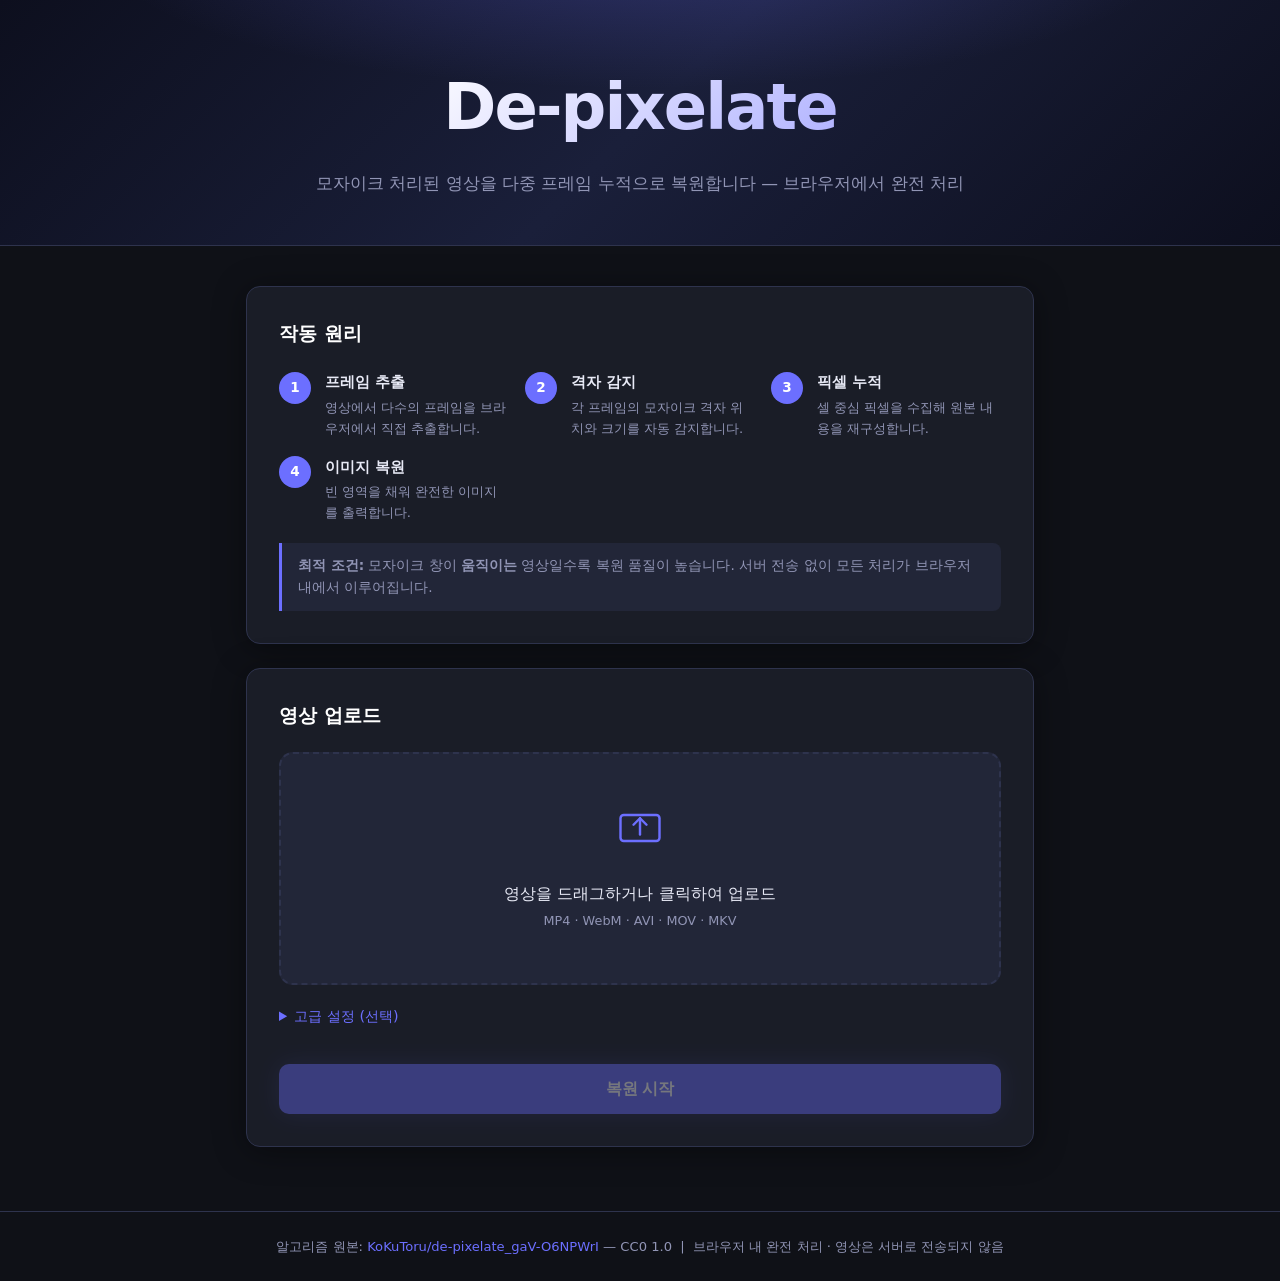
==== public/index.html @ 515e9ef8 "Add Vercel static deployment (pure client-side JS) Full browser-side implementation — no server requ" ====
<!DOCTYPE html>
<html lang="ko">
<head>
  <meta charset="UTF-8" />
  <meta name="viewport" content="width=device-width, initial-scale=1.0" />
  <title>De-pixelate — 모자이크 영상 복원</title>
  <link rel="stylesheet" href="css/style.css" />
</head>
<body>
  <header class="hero">
    <div class="hero-inner">
      <h1>De-pixelate</h1>
      <p class="tagline">모자이크 처리된 영상을 다중 프레임 누적으로 복원합니다 — 브라우저에서 완전 처리</p>
    </div>
  </header>

  <main class="container">

    <section class="card info-card">
      <h2>작동 원리</h2>
      <div class="steps">
        <div class="step">
          <span class="step-num">1</span>
          <div><strong>프레임 추출</strong><p>영상에서 다수의 프레임을 브라우저에서 직접 추출합니다.</p></div>
        </div>
        <div class="step">
          <span class="step-num">2</span>
          <div><strong>격자 감지</strong><p>각 프레임의 모자이크 격자 위치와 크기를 자동 감지합니다.</p></div>
        </div>
        <div class="step">
          <span class="step-num">3</span>
          <div><strong>픽셀 누적</strong><p>셀 중심 픽셀을 수집해 원본 내용을 재구성합니다.</p></div>
        </div>
        <div class="step">
          <span class="step-num">4</span>
          <div><strong>이미지 복원</strong><p>빈 영역을 채워 완전한 이미지를 출력합니다.</p></div>
        </div>
      </div>
      <p class="note">
        <strong>최적 조건:</strong> 모자이크 창이 <strong>움직이는</strong> 영상일수록 복원 품질이 높습니다.
        서버 전송 없이 모든 처리가 브라우저 내에서 이루어집니다.
      </p>
    </section>

    <section class="card upload-card" id="upload-section">
      <h2>영상 업로드</h2>

      <div class="drop-zone" id="drop-zone">
        <svg class="drop-icon" viewBox="0 0 64 64" fill="none" xmlns="http://www.w3.org/2000/svg">
          <rect x="8" y="16" width="48" height="32" rx="4" stroke="currentColor" stroke-width="3"/>
          <path d="M24 28L32 20L40 28" stroke="currentColor" stroke-width="3" stroke-linecap="round" stroke-linejoin="round"/>
          <line x1="32" y1="20" x2="32" y2="40" stroke="currentColor" stroke-width="3" stroke-linecap="round"/>
        </svg>
        <p>영상을 드래그하거나 클릭하여 업로드</p>
        <p class="file-types">MP4 · WebM · AVI · MOV · MKV</p>
        <input type="file" id="file-input" accept="video/*" hidden />
      </div>

      <div id="file-info" class="file-info hidden">
        <svg viewBox="0 0 24 24" fill="none"><path d="M15 2H6a2 2 0 00-2 2v16a2 2 0 002 2h12a2 2 0 002-2V7l-5-5z" stroke="currentColor" stroke-width="1.5"/><polyline points="14 2 14 8 20 8" stroke="currentColor" stroke-width="1.5"/></svg>
        <span id="file-name"></span>
        <span id="file-size" class="muted"></span>
        <button class="btn-icon" id="remove-file" title="제거">✕</button>
      </div>

      <details class="advanced">
        <summary>고급 설정 (선택)</summary>
        <div class="advanced-grid">
          <div class="field-group">
            <label>모자이크 영역 좌표 (픽셀, 자동 감지 권장)</label>
            <div class="inline-fields">
              <label>X <input type="number" id="win-x" placeholder="자동" min="0" /></label>
              <label>Y <input type="number" id="win-y" placeholder="자동" min="0" /></label>
              <label>너비 <input type="number" id="win-w" placeholder="자동" min="1" /></label>
              <label>높이 <input type="number" id="win-h" placeholder="자동" min="1" /></label>
            </div>
          </div>
          <div class="field-group">
            <label>셀 크기 (픽셀, 자동 감지 권장)</label>
            <div class="inline-fields">
              <label>가로 <input type="number" id="cell-w" placeholder="자동" min="2" step="0.5" /></label>
              <label>세로 <input type="number" id="cell-h" placeholder="자동" min="2" step="0.5" /></label>
            </div>
          </div>
        </div>
      </details>

      <button class="btn btn-primary" id="process-btn" disabled>복원 시작</button>
    </section>

    <section class="card progress-card hidden" id="progress-section">
      <h2>처리 중...</h2>
      <div class="progress-bar-wrap"><div class="progress-bar" id="progress-bar"></div></div>
      <p class="progress-stage" id="progress-stage">대기 중...</p>
      <p class="progress-pct" id="progress-pct">0%</p>
    </section>

    <section class="card result-card hidden" id="result-section">
      <h2>복원 완료</h2>
      <div class="result-viewer"><img id="result-img" alt="복원된 이미지" /></div>
      <div class="result-actions">
        <button class="btn btn-primary" id="download-btn">PNG 다운로드</button>
        <button class="btn btn-secondary" id="new-btn">새 영상 처리</button>
      </div>
    </section>

    <section class="card error-card hidden" id="error-section">
      <h2>오류 발생</h2>
      <p id="error-msg"></p>
      <button class="btn btn-secondary" id="error-retry-btn">다시 시도</button>
    </section>

  </main>

  <footer class="footer">
    <p>알고리즘 원본: <a href="https://github.com/KoKuToru/de-pixelate_gaV-O6NPWrI" target="_blank" rel="noopener">KoKuToru/de-pixelate_gaV-O6NPWrI</a> — CC0 1.0 &nbsp;|&nbsp; 브라우저 내 완전 처리 · 영상은 서버로 전송되지 않음</p>
  </footer>

  <script src="js/depixelate.js"></script>
  <script src="js/app.js"></script>
</body>
</html>
---- public/css/style.css ----
/* ── Reset & Base ── */
*, *::before, *::after { box-sizing: border-box; margin: 0; padding: 0; }

:root {
  --bg: #0f1117;
  --bg2: #1a1d27;
  --bg3: #222638;
  --border: #2e334d;
  --accent: #6c6fff;
  --accent2: #4e51cc;
  --accent-glow: rgba(108, 111, 255, 0.25);
  --text: #e8eaf6;
  --text2: #9195b5;
  --success: #4caf7d;
  --error: #f06565;
  --radius: 14px;
  --shadow: 0 4px 32px rgba(0,0,0,0.4);
}

html { scroll-behavior: smooth; }

body {
  font-family: 'Segoe UI', system-ui, -apple-system, sans-serif;
  background: var(--bg);
  color: var(--text);
  min-height: 100vh;
  line-height: 1.6;
}

/* ── Hero ── */
.hero {
  background: linear-gradient(135deg, #0d0f1e 0%, #1a1f3a 50%, #0d0f1e 100%);
  border-bottom: 1px solid var(--border);
  padding: 3.5rem 1rem 3rem;
  text-align: center;
  position: relative;
  overflow: hidden;
}

.hero::before {
  content: '';
  position: absolute;
  inset: 0;
  background: radial-gradient(ellipse 60% 80% at 50% -20%, var(--accent-glow), transparent 70%);
  pointer-events: none;
}

.hero-inner { position: relative; z-index: 1; }

.hero h1 {
  font-size: clamp(2.4rem, 6vw, 4rem);
  font-weight: 800;
  letter-spacing: -0.03em;
  background: linear-gradient(135deg, #fff 30%, var(--accent) 100%);
  -webkit-background-clip: text;
  -webkit-text-fill-color: transparent;
  background-clip: text;
}

.tagline {
  margin-top: 0.75rem;
  color: var(--text2);
  font-size: 1.05rem;
}

/* ── Layout ── */
.container {
  max-width: 820px;
  margin: 0 auto;
  padding: 2.5rem 1rem 4rem;
  display: flex;
  flex-direction: column;
  gap: 1.5rem;
}

/* ── Cards ── */
.card {
  background: var(--bg2);
  border: 1px solid var(--border);
  border-radius: var(--radius);
  padding: 2rem;
  box-shadow: var(--shadow);
}

.card h2 {
  font-size: 1.2rem;
  font-weight: 700;
  margin-bottom: 1.25rem;
  color: #fff;
}

/* ── How it works ── */
.steps {
  display: grid;
  grid-template-columns: repeat(auto-fit, minmax(180px, 1fr));
  gap: 1rem;
  margin-bottom: 1.25rem;
}

.step {
  display: flex;
  gap: 0.85rem;
  align-items: flex-start;
}

.step-num {
  flex-shrink: 0;
  width: 2rem;
  height: 2rem;
  border-radius: 50%;
  background: var(--accent);
  color: #fff;
  font-weight: 700;
  font-size: 0.85rem;
  display: flex;
  align-items: center;
  justify-content: center;
  margin-top: 0.1rem;
}

.step strong { display: block; font-size: 0.92rem; margin-bottom: 0.2rem; }
.step p { font-size: 0.82rem; color: var(--text2); }

.note {
  font-size: 0.85rem;
  color: var(--text2);
  background: var(--bg3);
  border-left: 3px solid var(--accent);
  padding: 0.75rem 1rem;
  border-radius: 0 8px 8px 0;
}

/* ── Drop zone ── */
.drop-zone {
  border: 2px dashed var(--border);
  border-radius: var(--radius);
  padding: 3rem 2rem;
  text-align: center;
  cursor: pointer;
  transition: border-color 0.2s, background 0.2s;
  background: var(--bg3);
}

.drop-zone:hover,
.drop-zone.dragover {
  border-color: var(--accent);
  background: rgba(108,111,255,0.07);
}

.drop-icon {
  width: 52px;
  height: 52px;
  color: var(--accent);
  margin-bottom: 1rem;
}

.drop-zone p { color: var(--text2); margin: 0.25rem 0; }
.drop-zone p:first-of-type { color: var(--text); font-weight: 500; }
.file-types { font-size: 0.8rem; }

/* ── File info ── */
.file-info {
  display: flex;
  align-items: center;
  gap: 0.75rem;
  background: var(--bg3);
  border: 1px solid var(--border);
  border-radius: 10px;
  padding: 0.75rem 1rem;
  margin-top: 1rem;
}

.file-info svg { width: 20px; height: 20px; color: var(--accent); flex-shrink: 0; }
.file-info #file-name { flex: 1; font-size: 0.9rem; word-break: break-all; }
.muted { font-size: 0.8rem; color: var(--text2); white-space: nowrap; }

/* ── Advanced ── */
.advanced { margin-top: 1.25rem; }

.advanced summary {
  cursor: pointer;
  color: var(--accent);
  font-size: 0.9rem;
  font-weight: 500;
  user-select: none;
  margin-bottom: 0.75rem;
}

.advanced-grid {
  display: flex;
  flex-direction: column;
  gap: 1rem;
  background: var(--bg3);
  border: 1px solid var(--border);
  border-radius: 10px;
  padding: 1rem;
}

.field-group > label:first-child {
  display: block;
  font-size: 0.82rem;
  color: var(--text2);
  margin-bottom: 0.5rem;
}

.inline-fields {
  display: flex;
  flex-wrap: wrap;
  gap: 0.5rem;
}

.inline-fields label {
  display: flex;
  align-items: center;
  gap: 0.35rem;
  font-size: 0.82rem;
  color: var(--text2);
}

.inline-fields input {
  width: 90px;
  background: var(--bg2);
  border: 1px solid var(--border);
  border-radius: 6px;
  color: var(--text);
  padding: 0.35rem 0.5rem;
  font-size: 0.85rem;
  outline: none;
}

.inline-fields input:focus { border-color: var(--accent); }

/* ── Buttons ── */
.btn {
  display: inline-flex;
  align-items: center;
  justify-content: center;
  gap: 0.5rem;
  padding: 0.75rem 1.75rem;
  border-radius: 10px;
  border: none;
  font-size: 0.95rem;
  font-weight: 600;
  cursor: pointer;
  transition: background 0.18s, transform 0.1s, opacity 0.2s;
}

.btn:active { transform: scale(0.97); }
.btn:disabled { opacity: 0.4; cursor: not-allowed; }

.btn-primary {
  background: var(--accent);
  color: #fff;
  width: 100%;
  margin-top: 1.5rem;
  font-size: 1rem;
  padding: 0.9rem;
  box-shadow: 0 0 24px var(--accent-glow);
}

.btn-primary:hover:not(:disabled) { background: var(--accent2); }

.btn-secondary {
  background: var(--bg3);
  color: var(--text);
  border: 1px solid var(--border);
}

.btn-secondary:hover { background: var(--border); }

.btn-icon {
  background: none;
  border: none;
  color: var(--text2);
  cursor: pointer;
  font-size: 1rem;
  padding: 0.25rem;
  border-radius: 4px;
  transition: color 0.15s;
}

.btn-icon:hover { color: var(--error); }

/* ── Progress ── */
.progress-bar-wrap {
  background: var(--bg3);
  border-radius: 100px;
  height: 10px;
  overflow: hidden;
  margin-bottom: 0.75rem;
}

.progress-bar {
  height: 100%;
  width: 0%;
  background: linear-gradient(90deg, var(--accent), #9b6fff);
  border-radius: 100px;
  transition: width 0.4s ease;
  box-shadow: 0 0 12px var(--accent-glow);
}

.progress-stage { color: var(--text2); font-size: 0.9rem; }
.progress-pct {
  font-size: 2rem;
  font-weight: 800;
  margin-top: 0.5rem;
  background: linear-gradient(135deg, #fff, var(--accent));
  -webkit-background-clip: text;
  -webkit-text-fill-color: transparent;
  background-clip: text;
}

/* ── Result ── */
.result-viewer {
  background: var(--bg3);
  border: 1px solid var(--border);
  border-radius: 10px;
  overflow: hidden;
  margin-bottom: 1.25rem;
  display: flex;
  align-items: center;
  justify-content: center;
  min-height: 200px;
}

.result-viewer img {
  max-width: 100%;
  max-height: 65vh;
  object-fit: contain;
  display: block;
}

.result-actions {
  display: flex;
  gap: 0.75rem;
}

.result-actions .btn-primary {
  flex: 1;
  margin-top: 0;
}

.result-actions .btn-secondary {
  flex: 1;
}

/* ── Error ── */
.error-card h2 { color: var(--error); }
.error-card p {
  color: var(--text2);
  background: rgba(240,101,101,0.08);
  border: 1px solid rgba(240,101,101,0.2);
  border-radius: 8px;
  padding: 0.75rem 1rem;
  font-size: 0.9rem;
  margin-bottom: 1rem;
  word-break: break-word;
}

/* ── Footer ── */
.footer {
  text-align: center;
  padding: 1.5rem 1rem;
  border-top: 1px solid var(--border);
  color: var(--text2);
  font-size: 0.82rem;
}

.footer a { color: var(--accent); text-decoration: none; }
.footer a:hover { text-decoration: underline; }

/* ── Utilities ── */
.hidden { display: none !important; }
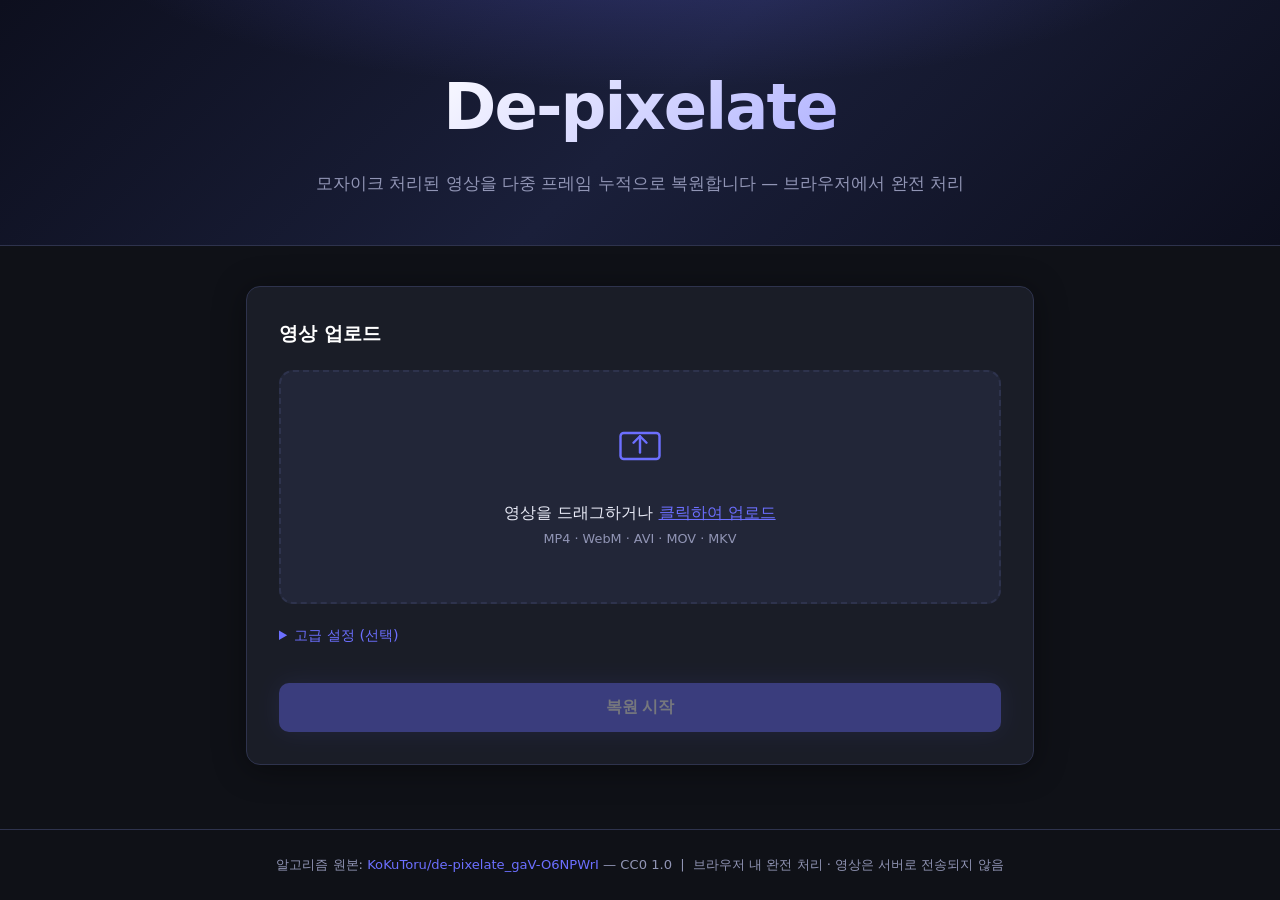
==== commit 8cfc9fbd: "Rewrite: drag-to-select mosaic region, fix algorithm, WebM video output - Add interactive drag selec" ====
--- a/public/index.html
+++ b/public/index.html
@@ -16,65 +16,46 @@
 
   <main class="container">
 
-    <section class="card info-card">
-      <h2>작동 원리</h2>
-      <div class="steps">
-        <div class="step">
-          <span class="step-num">1</span>
-          <div><strong>프레임 추출</strong><p>영상에서 다수의 프레임을 브라우저에서 직접 추출합니다.</p></div>
-        </div>
-        <div class="step">
-          <span class="step-num">2</span>
-          <div><strong>격자 감지</strong><p>각 프레임의 모자이크 격자 위치와 크기를 자동 감지합니다.</p></div>
-        </div>
-        <div class="step">
-          <span class="step-num">3</span>
-          <div><strong>픽셀 누적</strong><p>셀 중심 픽셀을 수집해 원본 내용을 재구성합니다.</p></div>
-        </div>
-        <div class="step">
-          <span class="step-num">4</span>
-          <div><strong>이미지 복원</strong><p>빈 영역을 채워 완전한 이미지를 출력합니다.</p></div>
-        </div>
-      </div>
-      <p class="note">
-        <strong>최적 조건:</strong> 모자이크 창이 <strong>움직이는</strong> 영상일수록 복원 품질이 높습니다.
-        서버 전송 없이 모든 처리가 브라우저 내에서 이루어집니다.
-      </p>
-    </section>
-
+    <!-- UPLOAD SECTION -->
     <section class="card upload-card" id="upload-section">
       <h2>영상 업로드</h2>
 
-      <div class="drop-zone" id="drop-zone">
+      <!-- Drop zone -->
+      <div class="drop-zone" id="drop-zone" role="button" tabindex="0" aria-label="영상 파일을 드롭하거나 클릭하세요">
+        <input type="file" id="file-input" accept="video/*" hidden />
         <svg class="drop-icon" viewBox="0 0 64 64" fill="none" xmlns="http://www.w3.org/2000/svg">
           <rect x="8" y="16" width="48" height="32" rx="4" stroke="currentColor" stroke-width="3"/>
           <path d="M24 28L32 20L40 28" stroke="currentColor" stroke-width="3" stroke-linecap="round" stroke-linejoin="round"/>
           <line x1="32" y1="20" x2="32" y2="40" stroke="currentColor" stroke-width="3" stroke-linecap="round"/>
         </svg>
-        <p>영상을 드래그하거나 클릭하여 업로드</p>
+        <p>영상을 드래그하거나 <span class="drop-link">클릭하여 업로드</span></p>
         <p class="file-types">MP4 · WebM · AVI · MOV · MKV</p>
-        <input type="file" id="file-input" accept="video/*" hidden />
       </div>
 
+      <!-- File info row -->
       <div id="file-info" class="file-info hidden">
-        <svg viewBox="0 0 24 24" fill="none"><path d="M15 2H6a2 2 0 00-2 2v16a2 2 0 002 2h12a2 2 0 002-2V7l-5-5z" stroke="currentColor" stroke-width="1.5"/><polyline points="14 2 14 8 20 8" stroke="currentColor" stroke-width="1.5"/></svg>
+        <svg viewBox="0 0 24 24" fill="none">
+          <path d="M15 2H6a2 2 0 00-2 2v16a2 2 0 002 2h12a2 2 0 002-2V7l-5-5z" stroke="currentColor" stroke-width="1.5"/>
+          <polyline points="14 2 14 8 20 8" stroke="currentColor" stroke-width="1.5"/>
+        </svg>
         <span id="file-name"></span>
         <span id="file-size" class="muted"></span>
-        <button class="btn-icon" id="remove-file" title="제거">✕</button>
+        <button class="btn-icon" id="remove-file" title="파일 제거" aria-label="파일 제거">✕</button>
       </div>
 
+      <!-- Preview canvas area -->
+      <div id="preview-wrap" class="preview-wrap hidden">
+        <p class="selection-hint">복원할 모자이크 영역을 드래그하여 선택하세요</p>
+        <div class="canvas-wrap">
+          <canvas id="preview-canvas"></canvas>
+        </div>
+        <p id="selection-info" class="selection-info"></p>
+      </div>
+
+      <!-- Advanced settings -->
       <details class="advanced">
         <summary>고급 설정 (선택)</summary>
         <div class="advanced-grid">
-          <div class="field-group">
-            <label>모자이크 영역 좌표 (픽셀, 자동 감지 권장)</label>
-            <div class="inline-fields">
-              <label>X <input type="number" id="win-x" placeholder="자동" min="0" /></label>
-              <label>Y <input type="number" id="win-y" placeholder="자동" min="0" /></label>
-              <label>너비 <input type="number" id="win-w" placeholder="자동" min="1" /></label>
-              <label>높이 <input type="number" id="win-h" placeholder="자동" min="1" /></label>
-            </div>
-          </div>
           <div class="field-group">
             <label>셀 크기 (픽셀, 자동 감지 권장)</label>
             <div class="inline-fields">
@@ -85,25 +66,33 @@
         </div>
       </details>
 
+      <!-- Process button -->
       <button class="btn btn-primary" id="process-btn" disabled>복원 시작</button>
     </section>
 
+    <!-- PROGRESS SECTION -->
     <section class="card progress-card hidden" id="progress-section">
       <h2>처리 중...</h2>
-      <div class="progress-bar-wrap"><div class="progress-bar" id="progress-bar"></div></div>
+      <div class="progress-bar-wrap">
+        <div class="progress-bar" id="progress-bar"></div>
+      </div>
       <p class="progress-stage" id="progress-stage">대기 중...</p>
       <p class="progress-pct" id="progress-pct">0%</p>
     </section>
 
+    <!-- RESULT SECTION -->
     <section class="card result-card hidden" id="result-section">
       <h2>복원 완료</h2>
-      <div class="result-viewer"><img id="result-img" alt="복원된 이미지" /></div>
+      <div class="result-viewer">
+        <video id="result-video" controls playsinline loop></video>
+      </div>
       <div class="result-actions">
-        <button class="btn btn-primary" id="download-btn">PNG 다운로드</button>
+        <button class="btn btn-primary" id="download-btn">WebM 다운로드</button>
         <button class="btn btn-secondary" id="new-btn">새 영상 처리</button>
       </div>
     </section>
 
+    <!-- ERROR SECTION -->
     <section class="card error-card hidden" id="error-section">
       <h2>오류 발생</h2>
       <p id="error-msg"></p>
--- a/public/css/style.css
+++ b/public/css/style.css
@@ -11,7 +11,6 @@
   --accent-glow: rgba(108, 111, 255, 0.25);
   --text: #e8eaf6;
   --text2: #9195b5;
-  --success: #4caf7d;
   --error: #f06565;
   --radius: 14px;
   --shadow: 0 4px 32px rgba(0,0,0,0.4);
@@ -57,11 +56,7 @@
   background-clip: text;
 }
 
-.tagline {
-  margin-top: 0.75rem;
-  color: var(--text2);
-  font-size: 1.05rem;
-}
+.tagline { margin-top: 0.75rem; color: var(--text2); font-size: 1.05rem; }
 
 /* ── Layout ── */
 .container {
@@ -73,7 +68,7 @@
   gap: 1.5rem;
 }
 
-/* ── Cards ── */
+/* ── Card ── */
 .card {
   background: var(--bg2);
   border: 1px solid var(--border);
@@ -82,55 +77,9 @@
   box-shadow: var(--shadow);
 }
 
-.card h2 {
-  font-size: 1.2rem;
-  font-weight: 700;
-  margin-bottom: 1.25rem;
-  color: #fff;
-}
-
-/* ── How it works ── */
-.steps {
-  display: grid;
-  grid-template-columns: repeat(auto-fit, minmax(180px, 1fr));
-  gap: 1rem;
-  margin-bottom: 1.25rem;
-}
-
-.step {
-  display: flex;
-  gap: 0.85rem;
-  align-items: flex-start;
-}
-
-.step-num {
-  flex-shrink: 0;
-  width: 2rem;
-  height: 2rem;
-  border-radius: 50%;
-  background: var(--accent);
-  color: #fff;
-  font-weight: 700;
-  font-size: 0.85rem;
-  display: flex;
-  align-items: center;
-  justify-content: center;
-  margin-top: 0.1rem;
-}
-
-.step strong { display: block; font-size: 0.92rem; margin-bottom: 0.2rem; }
-.step p { font-size: 0.82rem; color: var(--text2); }
-
-.note {
-  font-size: 0.85rem;
-  color: var(--text2);
-  background: var(--bg3);
-  border-left: 3px solid var(--accent);
-  padding: 0.75rem 1rem;
-  border-radius: 0 8px 8px 0;
-}
-
-/* ── Drop zone ── */
+.card h2 { font-size: 1.2rem; font-weight: 700; margin-bottom: 1.25rem; color: #fff; }
+
+/* ── Drop Zone ── */
 .drop-zone {
   border: 2px dashed var(--border);
   border-radius: var(--radius);
@@ -144,21 +93,16 @@
 .drop-zone:hover,
 .drop-zone.dragover {
   border-color: var(--accent);
-  background: rgba(108,111,255,0.07);
-}
-
-.drop-icon {
-  width: 52px;
-  height: 52px;
-  color: var(--accent);
-  margin-bottom: 1rem;
-}
-
+  background: rgba(108, 111, 255, 0.07);
+}
+
+.drop-icon { width: 52px; height: 52px; color: var(--accent); margin-bottom: 1rem; }
 .drop-zone p { color: var(--text2); margin: 0.25rem 0; }
 .drop-zone p:first-of-type { color: var(--text); font-weight: 500; }
+.drop-link { color: var(--accent); text-decoration: underline; cursor: pointer; }
 .file-types { font-size: 0.8rem; }
 
-/* ── File info ── */
+/* ── File Info ── */
 .file-info {
   display: flex;
   align-items: center;
@@ -174,9 +118,44 @@
 .file-info #file-name { flex: 1; font-size: 0.9rem; word-break: break-all; }
 .muted { font-size: 0.8rem; color: var(--text2); white-space: nowrap; }
 
-/* ── Advanced ── */
+/* ── Preview / Canvas Wrap ── */
+.preview-wrap {
+  margin-top: 1.25rem;
+}
+
+.canvas-wrap {
+  border: 1px solid var(--border);
+  border-radius: 10px;
+  overflow: hidden;
+  cursor: crosshair;
+  background: #000;
+  user-select: none;
+  -webkit-user-select: none;
+}
+
+#preview-canvas {
+  display: block;
+  width: 100%;
+  max-height: 55vh;
+}
+
+.selection-hint {
+  color: var(--accent);
+  font-size: 0.85rem;
+  text-align: center;
+  margin-bottom: 0.6rem;
+}
+
+.selection-info {
+  color: var(--text2);
+  font-size: 0.82rem;
+  text-align: center;
+  margin-top: 0.5rem;
+  min-height: 1.2em;
+}
+
+/* ── Advanced Settings ── */
 .advanced { margin-top: 1.25rem; }
-
 .advanced summary {
   cursor: pointer;
   color: var(--accent);
@@ -203,12 +182,7 @@
   margin-bottom: 0.5rem;
 }
 
-.inline-fields {
-  display: flex;
-  flex-wrap: wrap;
-  gap: 0.5rem;
-}
-
+.inline-fields { display: flex; flex-wrap: wrap; gap: 0.5rem; }
 .inline-fields label {
   display: flex;
   align-items: center;
@@ -216,7 +190,6 @@
   font-size: 0.82rem;
   color: var(--text2);
 }
-
 .inline-fields input {
   width: 90px;
   background: var(--bg2);
@@ -227,7 +200,6 @@
   font-size: 0.85rem;
   outline: none;
 }
-
 .inline-fields input:focus { border-color: var(--accent); }
 
 /* ── Buttons ── */
@@ -244,7 +216,6 @@
   cursor: pointer;
   transition: background 0.18s, transform 0.1s, opacity 0.2s;
 }
-
 .btn:active { transform: scale(0.97); }
 .btn:disabled { opacity: 0.4; cursor: not-allowed; }
 
@@ -257,7 +228,6 @@
   padding: 0.9rem;
   box-shadow: 0 0 24px var(--accent-glow);
 }
-
 .btn-primary:hover:not(:disabled) { background: var(--accent2); }
 
 .btn-secondary {
@@ -265,7 +235,6 @@
   color: var(--text);
   border: 1px solid var(--border);
 }
-
 .btn-secondary:hover { background: var(--border); }
 
 .btn-icon {
@@ -278,7 +247,6 @@
   border-radius: 4px;
   transition: color 0.15s;
 }
-
 .btn-icon:hover { color: var(--error); }
 
 /* ── Progress ── */
@@ -289,7 +257,6 @@
   overflow: hidden;
   margin-bottom: 0.75rem;
 }
-
 .progress-bar {
   height: 100%;
   width: 0%;
@@ -298,7 +265,6 @@
   transition: width 0.4s ease;
   box-shadow: 0 0 12px var(--accent-glow);
 }
-
 .progress-stage { color: var(--text2); font-size: 0.9rem; }
 .progress-pct {
   font-size: 2rem;
@@ -310,7 +276,7 @@
   background-clip: text;
 }
 
-/* ── Result ── */
+/* ── Result Viewer ── */
 .result-viewer {
   background: var(--bg3);
   border: 1px solid var(--border);
@@ -323,33 +289,24 @@
   min-height: 200px;
 }
 
-.result-viewer img {
+.result-viewer video {
   max-width: 100%;
   max-height: 65vh;
-  object-fit: contain;
   display: block;
-}
-
-.result-actions {
-  display: flex;
-  gap: 0.75rem;
-}
-
-.result-actions .btn-primary {
-  flex: 1;
-  margin-top: 0;
-}
-
-.result-actions .btn-secondary {
-  flex: 1;
-}
-
-/* ── Error ── */
+  border-radius: 0;
+  background: #000;
+}
+
+.result-actions { display: flex; gap: 0.75rem; }
+.result-actions .btn-primary { flex: 1; margin-top: 0; }
+.result-actions .btn-secondary { flex: 1; }
+
+/* ── Error Card ── */
 .error-card h2 { color: var(--error); }
 .error-card p {
   color: var(--text2);
-  background: rgba(240,101,101,0.08);
-  border: 1px solid rgba(240,101,101,0.2);
+  background: rgba(240, 101, 101, 0.08);
+  border: 1px solid rgba(240, 101, 101, 0.2);
   border-radius: 8px;
   padding: 0.75rem 1rem;
   font-size: 0.9rem;
@@ -365,9 +322,8 @@
   color: var(--text2);
   font-size: 0.82rem;
 }
-
 .footer a { color: var(--accent); text-decoration: none; }
 .footer a:hover { text-decoration: underline; }
 
-/* ── Utilities ── */
+/* ── Utility ── */
 .hidden { display: none !important; }
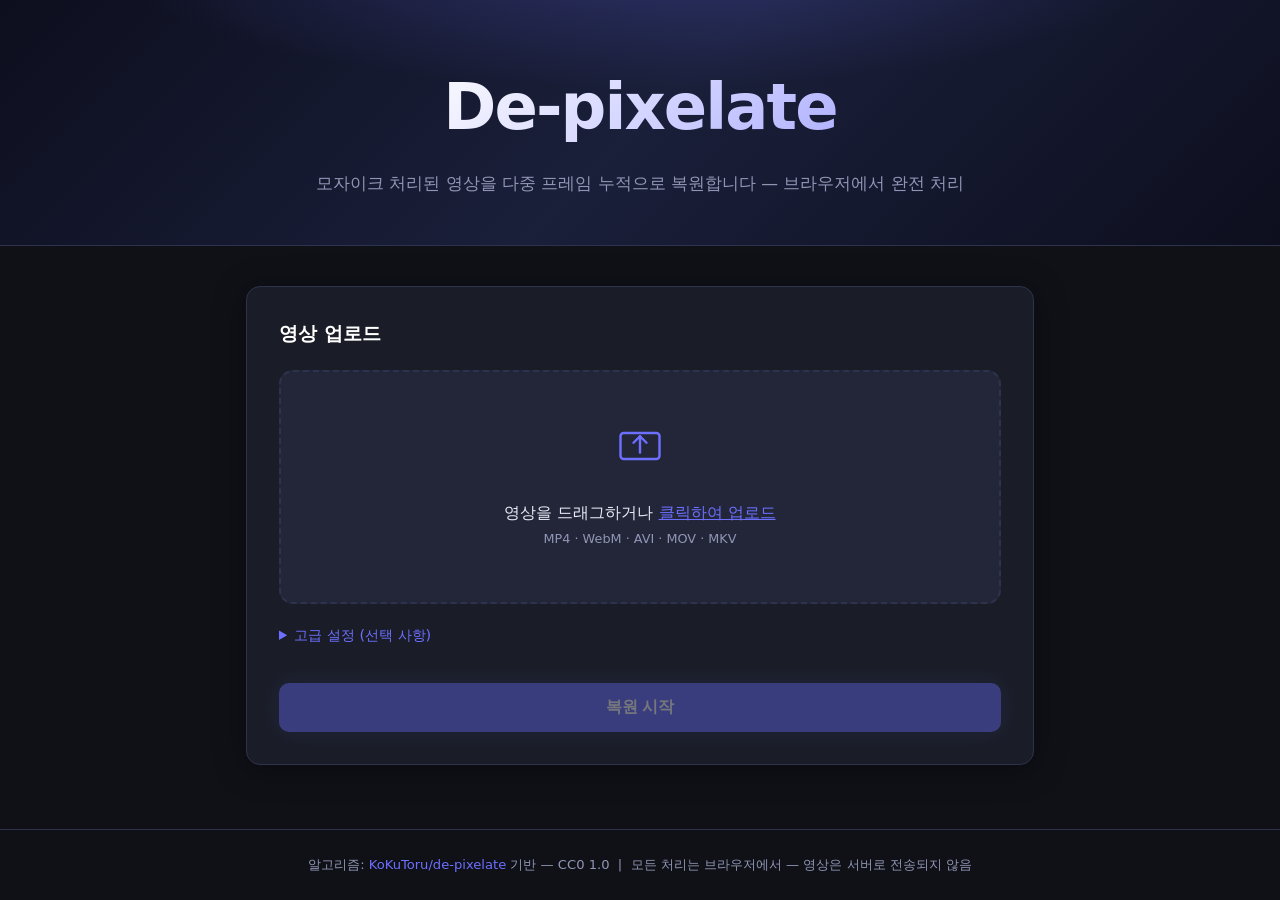
==== commit 1dad3227: "Upgrade: robust cell detection, PNG fallback, improved algorithm - Replace autocorrelation with max-" ====
--- a/public/index.html
+++ b/public/index.html
@@ -20,7 +20,6 @@
     <section class="card upload-card" id="upload-section">
       <h2>영상 업로드</h2>
 
-      <!-- Drop zone -->
       <div class="drop-zone" id="drop-zone" role="button" tabindex="0" aria-label="영상 파일을 드롭하거나 클릭하세요">
         <input type="file" id="file-input" accept="video/*" hidden />
         <svg class="drop-icon" viewBox="0 0 64 64" fill="none" xmlns="http://www.w3.org/2000/svg">
@@ -43,9 +42,9 @@
         <button class="btn-icon" id="remove-file" title="파일 제거" aria-label="파일 제거">✕</button>
       </div>
 
-      <!-- Preview canvas area -->
+      <!-- Preview canvas + drag selection -->
       <div id="preview-wrap" class="preview-wrap hidden">
-        <p class="selection-hint">복원할 모자이크 영역을 드래그하여 선택하세요</p>
+        <p class="selection-hint">▸ 복원할 모자이크 영역을 드래그하여 선택하세요</p>
         <div class="canvas-wrap">
           <canvas id="preview-canvas"></canvas>
         </div>
@@ -54,19 +53,18 @@
 
       <!-- Advanced settings -->
       <details class="advanced">
-        <summary>고급 설정 (선택)</summary>
+        <summary>고급 설정 (선택 사항)</summary>
         <div class="advanced-grid">
           <div class="field-group">
-            <label>셀 크기 (픽셀, 자동 감지 권장)</label>
+            <label>셀 크기 수동 지정 (픽셀) — 자동 감지가 실패할 때만 사용</label>
             <div class="inline-fields">
-              <label>가로 <input type="number" id="cell-w" placeholder="자동" min="2" step="0.5" /></label>
-              <label>세로 <input type="number" id="cell-h" placeholder="자동" min="2" step="0.5" /></label>
+              <label>가로 <input type="number" id="cell-w" placeholder="자동" min="2" max="128" step="1" /></label>
+              <label>세로 <input type="number" id="cell-h" placeholder="자동" min="2" max="128" step="1" /></label>
             </div>
           </div>
         </div>
       </details>
 
-      <!-- Process button -->
       <button class="btn btn-primary" id="process-btn" disabled>복원 시작</button>
     </section>
 
@@ -83,11 +81,13 @@
     <!-- RESULT SECTION -->
     <section class="card result-card hidden" id="result-section">
       <h2>복원 완료</h2>
+      <p id="result-info" class="result-info"></p>
       <div class="result-viewer">
         <video id="result-video" controls playsinline loop></video>
       </div>
       <div class="result-actions">
-        <button class="btn btn-primary" id="download-btn">WebM 다운로드</button>
+        <button class="btn btn-primary"   id="download-btn">WebM 영상 다운로드</button>
+        <button class="btn btn-accent hidden" id="img-download-btn">PNG 이미지 다운로드</button>
         <button class="btn btn-secondary" id="new-btn">새 영상 처리</button>
       </div>
     </section>
@@ -102,7 +102,7 @@
   </main>
 
   <footer class="footer">
-    <p>알고리즘 원본: <a href="https://github.com/KoKuToru/de-pixelate_gaV-O6NPWrI" target="_blank" rel="noopener">KoKuToru/de-pixelate_gaV-O6NPWrI</a> — CC0 1.0 &nbsp;|&nbsp; 브라우저 내 완전 처리 · 영상은 서버로 전송되지 않음</p>
+    <p>알고리즘: <a href="https://github.com/KoKuToru/de-pixelate_gaV-O6NPWrI" target="_blank" rel="noopener">KoKuToru/de-pixelate</a> 기반 — CC0 1.0 &nbsp;|&nbsp; 모든 처리는 브라우저에서 — 영상은 서버로 전송되지 않음</p>
   </footer>
 
   <script src="js/depixelate.js"></script>
--- a/public/css/style.css
+++ b/public/css/style.css
@@ -297,9 +297,18 @@
   background: #000;
 }
 
-.result-actions { display: flex; gap: 0.75rem; }
-.result-actions .btn-primary { flex: 1; margin-top: 0; }
-.result-actions .btn-secondary { flex: 1; }
+.result-info {
+  font-size: 0.82rem;
+  color: var(--text2);
+  margin-bottom: 0.75rem;
+  margin-top: -0.5rem;
+}
+
+.result-actions { display: flex; flex-wrap: wrap; gap: 0.75rem; }
+.result-actions .btn-primary   { flex: 1; min-width: 160px; margin-top: 0; }
+.result-actions .btn-accent    { flex: 1; min-width: 160px; margin-top: 0; background: var(--bg3); color: var(--accent); border: 1px solid var(--accent); }
+.result-actions .btn-accent:hover { background: rgba(108,111,255,0.12); }
+.result-actions .btn-secondary { flex: 1; min-width: 120px; }
 
 /* ── Error Card ── */
 .error-card h2 { color: var(--error); }
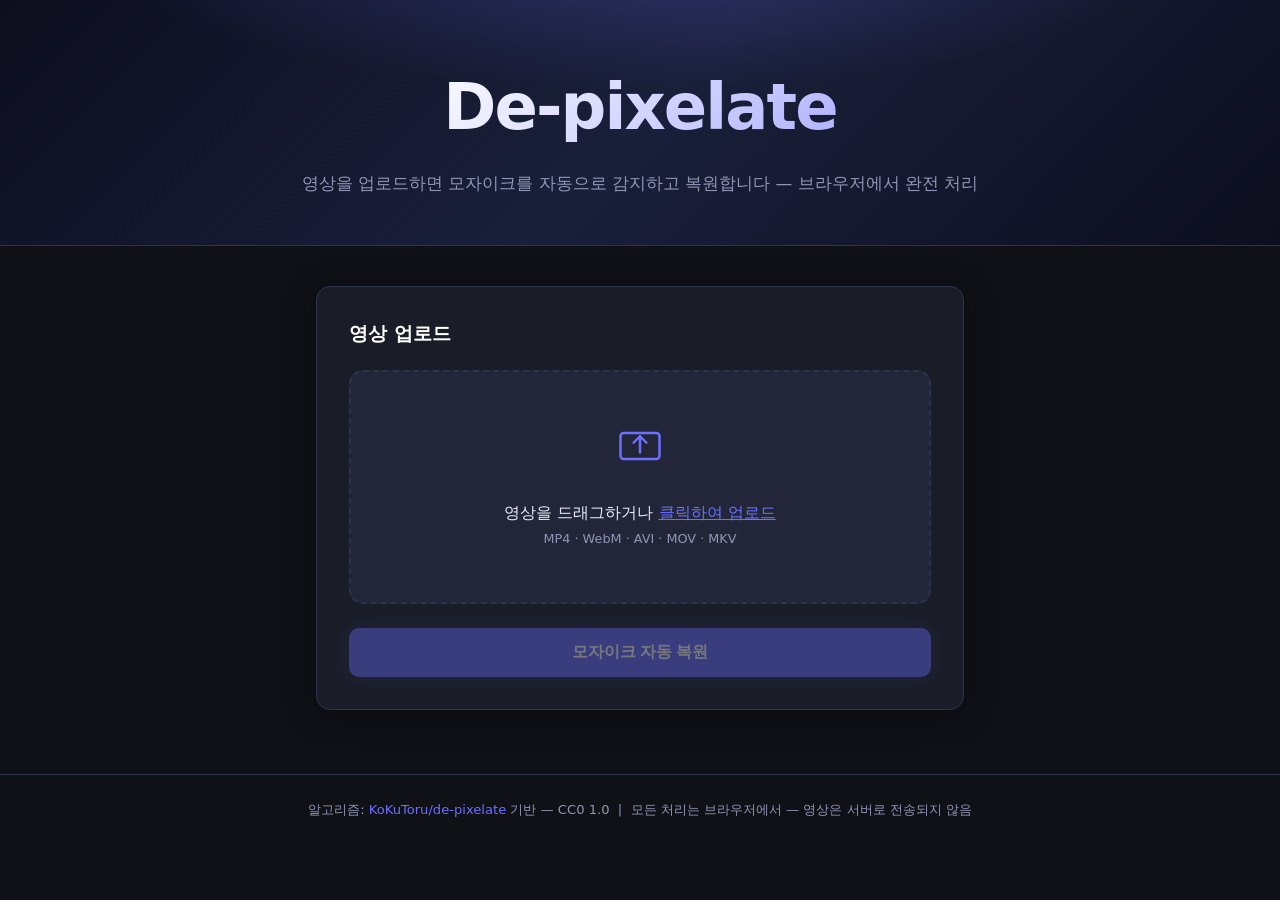
==== commit 45c42c33: "Simplify: remove manual region selection, fully automatic processing - Remove drag-to-select canvas " ====
--- a/public/index.html
+++ b/public/index.html
@@ -3,14 +3,14 @@
 <head>
   <meta charset="UTF-8" />
   <meta name="viewport" content="width=device-width, initial-scale=1.0" />
-  <title>De-pixelate — 모자이크 영상 복원</title>
+  <title>De-pixelate — 모자이크 영상 자동 복원</title>
   <link rel="stylesheet" href="css/style.css" />
 </head>
 <body>
   <header class="hero">
     <div class="hero-inner">
       <h1>De-pixelate</h1>
-      <p class="tagline">모자이크 처리된 영상을 다중 프레임 누적으로 복원합니다 — 브라우저에서 완전 처리</p>
+      <p class="tagline">영상을 업로드하면 모자이크를 자동으로 감지하고 복원합니다 — 브라우저에서 완전 처리</p>
     </div>
   </header>
 
@@ -20,7 +20,8 @@
     <section class="card upload-card" id="upload-section">
       <h2>영상 업로드</h2>
 
-      <div class="drop-zone" id="drop-zone" role="button" tabindex="0" aria-label="영상 파일을 드롭하거나 클릭하세요">
+      <div class="drop-zone" id="drop-zone" role="button" tabindex="0"
+           aria-label="영상 파일을 드롭하거나 클릭하세요">
         <input type="file" id="file-input" accept="video/*" hidden />
         <svg class="drop-icon" viewBox="0 0 64 64" fill="none" xmlns="http://www.w3.org/2000/svg">
           <rect x="8" y="16" width="48" height="32" rx="4" stroke="currentColor" stroke-width="3"/>
@@ -31,10 +32,10 @@
         <p class="file-types">MP4 · WebM · AVI · MOV · MKV</p>
       </div>
 
-      <!-- File info row -->
       <div id="file-info" class="file-info hidden">
         <svg viewBox="0 0 24 24" fill="none">
-          <path d="M15 2H6a2 2 0 00-2 2v16a2 2 0 002 2h12a2 2 0 002-2V7l-5-5z" stroke="currentColor" stroke-width="1.5"/>
+          <path d="M15 2H6a2 2 0 00-2 2v16a2 2 0 002 2h12a2 2 0 002-2V7l-5-5z"
+                stroke="currentColor" stroke-width="1.5"/>
           <polyline points="14 2 14 8 20 8" stroke="currentColor" stroke-width="1.5"/>
         </svg>
         <span id="file-name"></span>
@@ -42,35 +43,12 @@
         <button class="btn-icon" id="remove-file" title="파일 제거" aria-label="파일 제거">✕</button>
       </div>
 
-      <!-- Preview canvas + drag selection -->
-      <div id="preview-wrap" class="preview-wrap hidden">
-        <p class="selection-hint">▸ 복원할 모자이크 영역을 드래그하여 선택하세요</p>
-        <div class="canvas-wrap">
-          <canvas id="preview-canvas"></canvas>
-        </div>
-        <p id="selection-info" class="selection-info"></p>
-      </div>
-
-      <!-- Advanced settings -->
-      <details class="advanced">
-        <summary>고급 설정 (선택 사항)</summary>
-        <div class="advanced-grid">
-          <div class="field-group">
-            <label>셀 크기 수동 지정 (픽셀) — 자동 감지가 실패할 때만 사용</label>
-            <div class="inline-fields">
-              <label>가로 <input type="number" id="cell-w" placeholder="자동" min="2" max="128" step="1" /></label>
-              <label>세로 <input type="number" id="cell-h" placeholder="자동" min="2" max="128" step="1" /></label>
-            </div>
-          </div>
-        </div>
-      </details>
-
-      <button class="btn btn-primary" id="process-btn" disabled>복원 시작</button>
+      <button class="btn btn-primary" id="process-btn" disabled>모자이크 자동 복원</button>
     </section>
 
     <!-- PROGRESS SECTION -->
     <section class="card progress-card hidden" id="progress-section">
-      <h2>처리 중...</h2>
+      <h2>복원 중...</h2>
       <div class="progress-bar-wrap">
         <div class="progress-bar" id="progress-bar"></div>
       </div>
@@ -86,9 +64,9 @@
         <video id="result-video" controls playsinline loop></video>
       </div>
       <div class="result-actions">
-        <button class="btn btn-primary"   id="download-btn">WebM 영상 다운로드</button>
-        <button class="btn btn-accent hidden" id="img-download-btn">PNG 이미지 다운로드</button>
-        <button class="btn btn-secondary" id="new-btn">새 영상 처리</button>
+        <button class="btn btn-primary"         id="download-btn">WebM 영상 다운로드</button>
+        <button class="btn btn-accent hidden"   id="img-download-btn">PNG 이미지 다운로드</button>
+        <button class="btn btn-secondary"       id="new-btn">새 영상 처리</button>
       </div>
     </section>
 
--- a/public/css/style.css
+++ b/public/css/style.css
@@ -60,7 +60,7 @@
 
 /* ── Layout ── */
 .container {
-  max-width: 820px;
+  max-width: 680px;
   margin: 0 auto;
   padding: 2.5rem 1rem 4rem;
   display: flex;
@@ -117,90 +117,6 @@
 .file-info svg { width: 20px; height: 20px; color: var(--accent); flex-shrink: 0; }
 .file-info #file-name { flex: 1; font-size: 0.9rem; word-break: break-all; }
 .muted { font-size: 0.8rem; color: var(--text2); white-space: nowrap; }
-
-/* ── Preview / Canvas Wrap ── */
-.preview-wrap {
-  margin-top: 1.25rem;
-}
-
-.canvas-wrap {
-  border: 1px solid var(--border);
-  border-radius: 10px;
-  overflow: hidden;
-  cursor: crosshair;
-  background: #000;
-  user-select: none;
-  -webkit-user-select: none;
-}
-
-#preview-canvas {
-  display: block;
-  width: 100%;
-  max-height: 55vh;
-}
-
-.selection-hint {
-  color: var(--accent);
-  font-size: 0.85rem;
-  text-align: center;
-  margin-bottom: 0.6rem;
-}
-
-.selection-info {
-  color: var(--text2);
-  font-size: 0.82rem;
-  text-align: center;
-  margin-top: 0.5rem;
-  min-height: 1.2em;
-}
-
-/* ── Advanced Settings ── */
-.advanced { margin-top: 1.25rem; }
-.advanced summary {
-  cursor: pointer;
-  color: var(--accent);
-  font-size: 0.9rem;
-  font-weight: 500;
-  user-select: none;
-  margin-bottom: 0.75rem;
-}
-
-.advanced-grid {
-  display: flex;
-  flex-direction: column;
-  gap: 1rem;
-  background: var(--bg3);
-  border: 1px solid var(--border);
-  border-radius: 10px;
-  padding: 1rem;
-}
-
-.field-group > label:first-child {
-  display: block;
-  font-size: 0.82rem;
-  color: var(--text2);
-  margin-bottom: 0.5rem;
-}
-
-.inline-fields { display: flex; flex-wrap: wrap; gap: 0.5rem; }
-.inline-fields label {
-  display: flex;
-  align-items: center;
-  gap: 0.35rem;
-  font-size: 0.82rem;
-  color: var(--text2);
-}
-.inline-fields input {
-  width: 90px;
-  background: var(--bg2);
-  border: 1px solid var(--border);
-  border-radius: 6px;
-  color: var(--text);
-  padding: 0.35rem 0.5rem;
-  font-size: 0.85rem;
-  outline: none;
-}
-.inline-fields input:focus { border-color: var(--accent); }
 
 /* ── Buttons ── */
 .btn {
@@ -293,7 +209,6 @@
   max-width: 100%;
   max-height: 65vh;
   display: block;
-  border-radius: 0;
   background: #000;
 }
 
